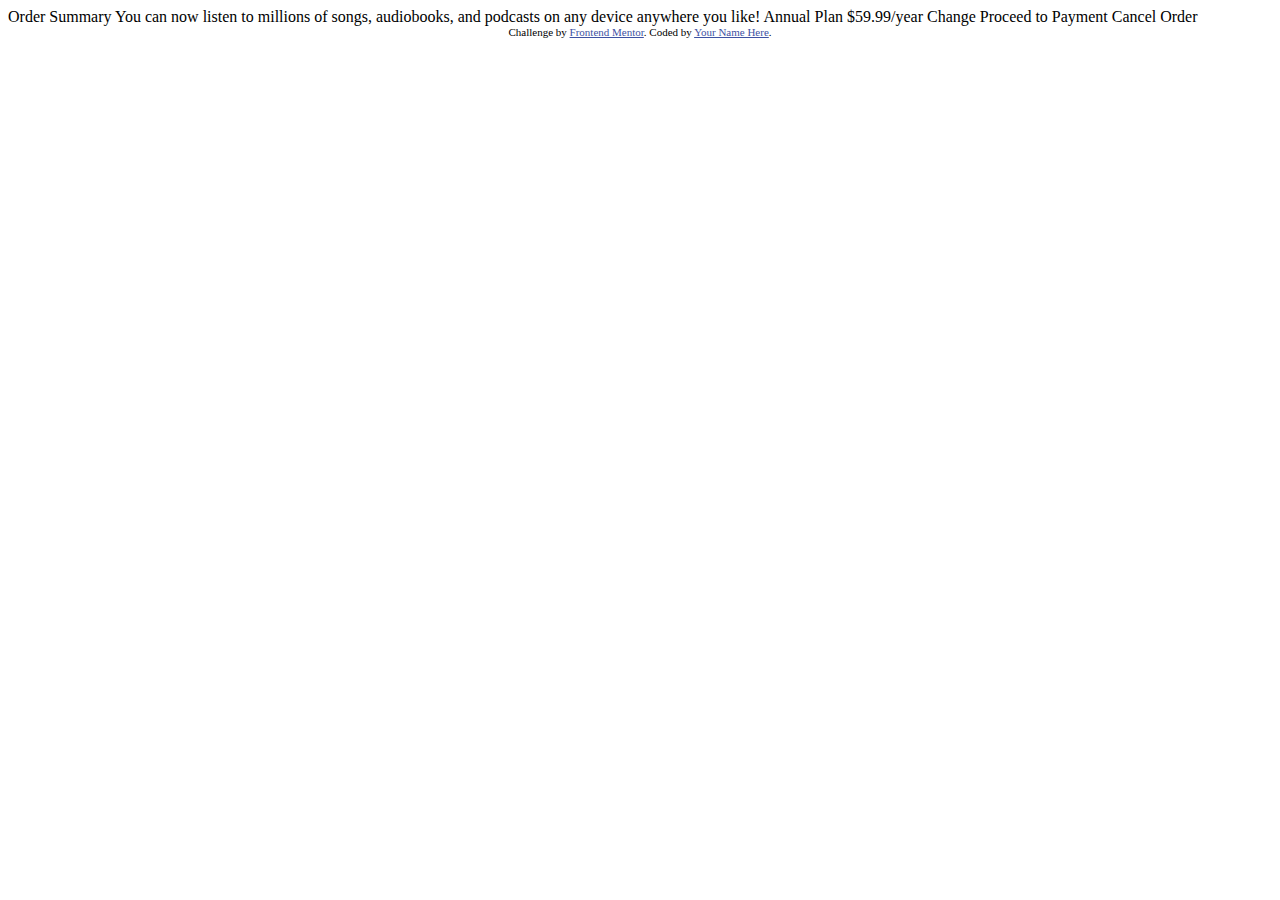
==== homework-01/orderSummary/index.html @ 37959afc "add rules and first homework" ====
<!DOCTYPE html>
<html lang="en">
<head>
  <meta charset="UTF-8">
  <meta name="viewport" content="width=device-width, initial-scale=1.0"> <!-- displays site properly based on user's device -->

  <link rel="icon" type="image/png" sizes="32x32" href="./images/favicon-32x32.png">
  
  <title>Frontend Mentor | Order summary card</title>

  <!-- Feel free to remove these styles or customise in your own stylesheet 👍 -->
  <style>
    .attribution { font-size: 11px; text-align: center; }
    .attribution a { color: hsl(228, 45%, 44%); }
  </style>
</head>
<body>

  Order Summary

  You can now listen to millions of songs, audiobooks, and podcasts on any 
  device anywhere you like!

  Annual Plan
  $59.99/year

  Change

  Proceed to Payment
  Cancel Order
  
  <div class="attribution">
    Challenge by <a href="https://www.frontendmentor.io?ref=challenge" target="_blank">Frontend Mentor</a>. 
    Coded by <a href="#">Your Name Here</a>.
  </div>
</body>
</html>
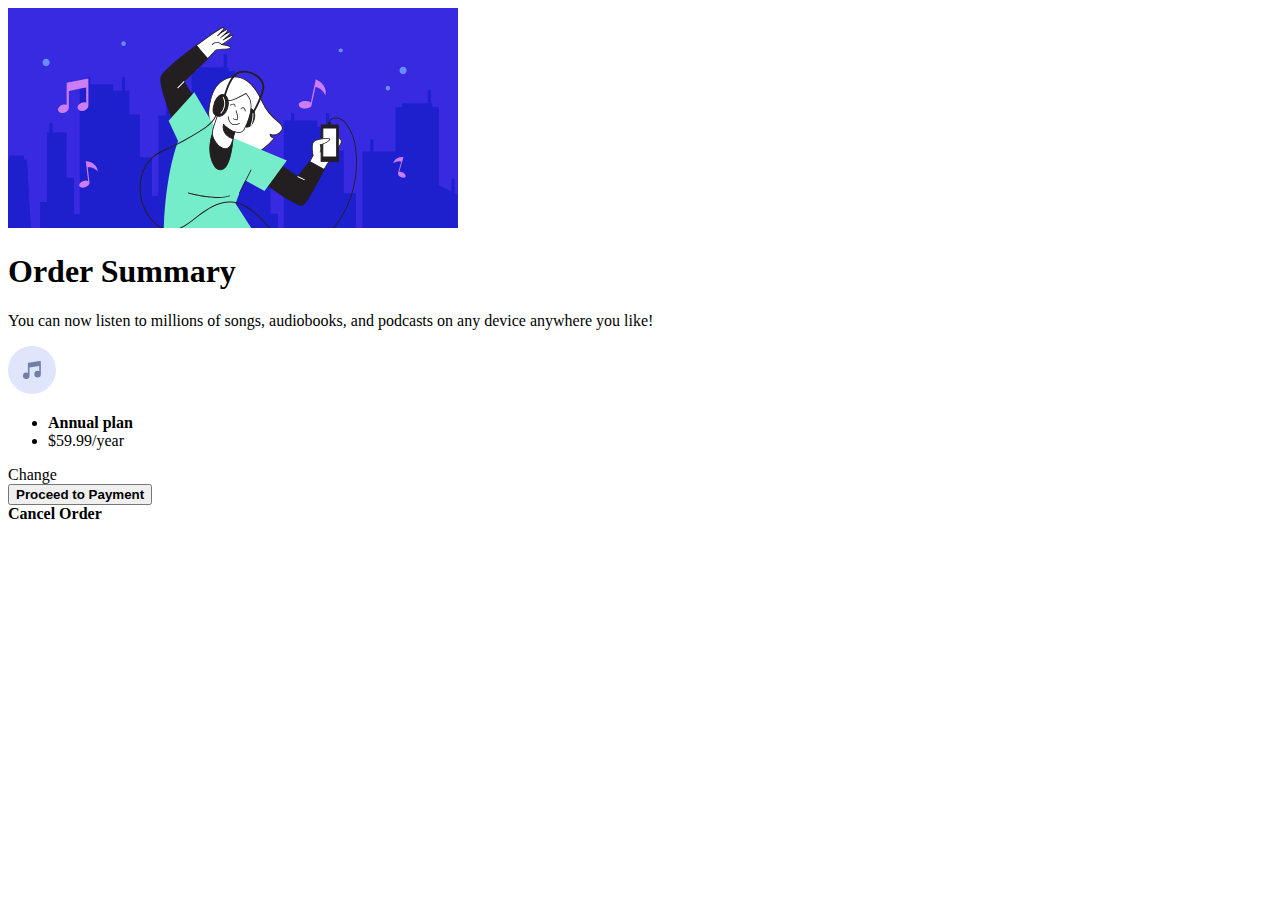
==== commit 5827de78: "~" ====
--- a/homework-01/orderSummary/index.html
+++ b/homework-01/orderSummary/index.html
@@ -2,36 +2,38 @@
 <html lang="en">
 <head>
   <meta charset="UTF-8">
-  <meta name="viewport" content="width=device-width, initial-scale=1.0"> <!-- displays site properly based on user's device -->
-
+  <meta name="viewport" content="width=device-width, initial-scale=1.0">
+  <!-- displays site properly based on user's device -->
   <link rel="icon" type="image/png" sizes="32x32" href="./images/favicon-32x32.png">
-  
+  <link rel="preconnect" href="https://fonts.googleapis.com">
+  <link rel="preconnect" href="https://fonts.gstatic.com" crossorigin>
+  <link href="https://fonts.googleapis.com/css2?family=Red+Hat+Display:wght@500;700;900&display=swap" rel="stylesheet">
   <title>Frontend Mentor | Order summary card</title>
-
+  <link rel="stylesheet"href="style.css"/>
   <!-- Feel free to remove these styles or customise in your own stylesheet 👍 -->
-  <style>
-    .attribution { font-size: 11px; text-align: center; }
-    .attribution a { color: hsl(228, 45%, 44%); }
-  </style>
 </head>
 <body>
-
-  Order Summary
-
-  You can now listen to millions of songs, audiobooks, and podcasts on any 
-  device anywhere you like!
-
-  Annual Plan
-  $59.99/year
-
-  Change
-
-  Proceed to Payment
-  Cancel Order
-  
-  <div class="attribution">
+  <img class="gfx" src="images/illustration-hero.svg" />
+  <section>
+    <h1>Order Summary</h1>
+    <p>You can now listen to millions of songs, audiobooks, and podcasts on any
+      device anywhere you like!</p>
+    <div class="plan">
+      <img class="music" src="images/icon-music.svg">
+      <ul>
+        <li class="annual"><b>Annual plan</b></li>
+        <li class="year">$59.99/year</li>
+      </ul>
+      <li class="change">Change</li>
+    </div>
+    <div class="centerbutton">
+      <button><b>Proceed to Payment</b></button>
+    </div>
+    <div class="cancel"><b>Cancel Order</b></div>
+  </section>
+  <!-- <div class="attribution">
     Challenge by <a href="https://www.frontendmentor.io?ref=challenge" target="_blank">Frontend Mentor</a>. 
     Coded by <a href="#">Your Name Here</a>.
-  </div>
+  </div> -->
 </body>
 </html>